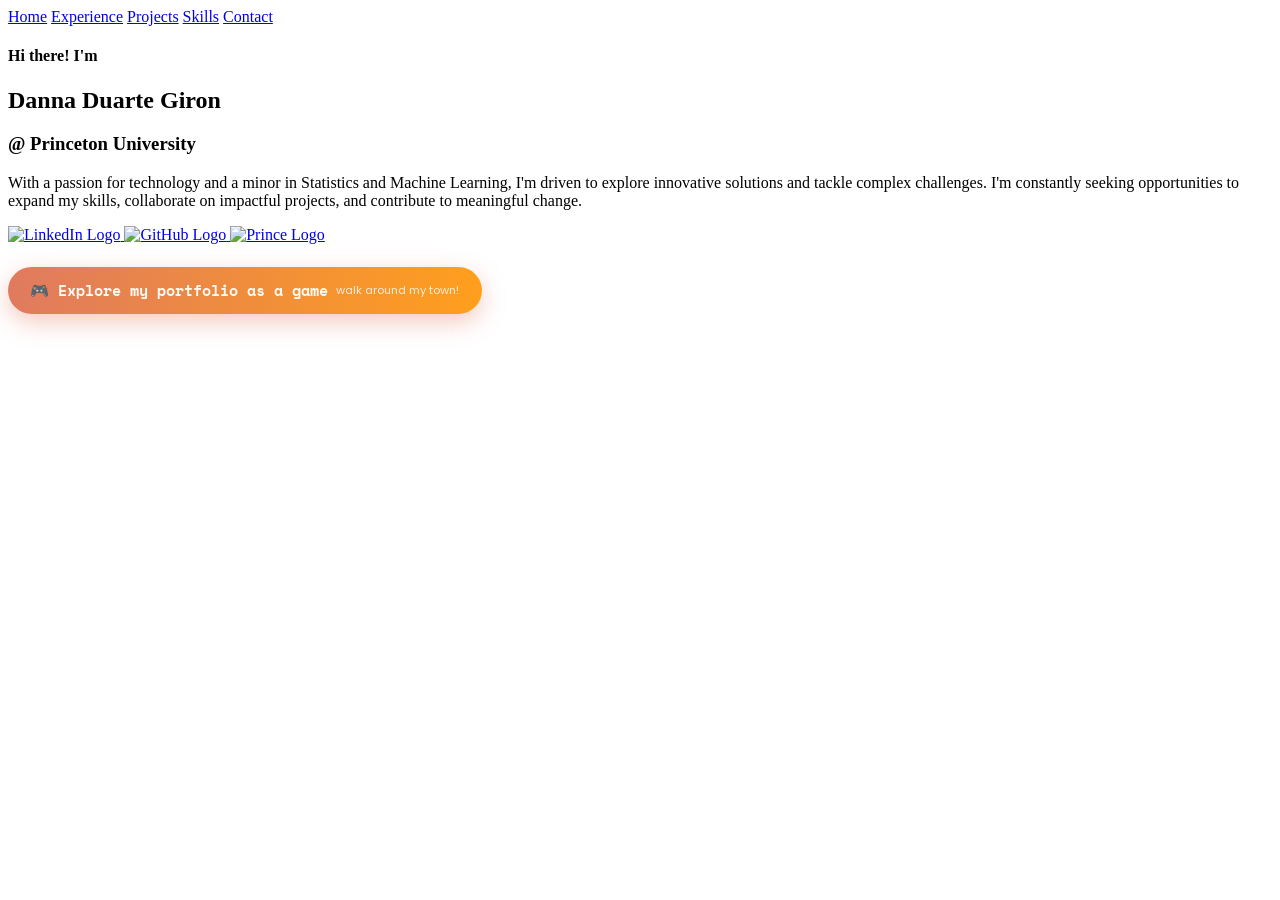
==== index.html @ 385c8f38 "feat: add interactive town game with portfolio content - Implemented game engine in engine.js for a " ====
<!DOCTYPE html>
<html lang="en">

<head>
    
    <!-- Google tag (gtag.js) -->
<script async src="https://www.googletagmanager.com/gtag/js?id=G-8N4GRKYYWY"></script>
<script>
  window.dataLayer = window.dataLayer || [];
  function gtag(){dataLayer.push(arguments);}
  gtag('js', new Date());

  gtag('config', 'G-8N4GRKYYWY');
</script>

    <meta charset="UTF-8">
    <meta name="viewport" content="width=device-width, initial-scale=1.0">
    <title>Danna's Portfolio</title>
    <link rel="stylesheet" href="resources/styles/home.css">
    <link rel="stylesheet" href="resources/styles/nav.css">
    <link rel="stylesheet" href="https://cdnjs.cloudflare.com/ajax/libs/font-awesome/6.0.0/css/all.min.css">
    <style>
        #background {
            position: absolute;
            top: 0;
            left: 0;
            width: 100%;
            height: 100%;
            z-index: -1;
        }

        .play-cta {
            display: inline-flex;
            align-items: center;
            gap: 0.5rem;
            margin-top: 1.4rem;
            padding: 0.8rem 1.4rem;
            font-family: "Space Mono", monospace;
            font-weight: 700;
            font-size: 0.95rem;
            color: #fffaf2;
            text-decoration: none;
            background: linear-gradient(90deg, #e07a5f, #ff9f1c);
            border-radius: 999px;
            box-shadow: 0 8px 24px rgba(224, 122, 95, 0.4);
            transition: transform 0.18s ease, box-shadow 0.18s ease;
            animation: playPulse 2.6s ease-in-out infinite;
        }

        .play-cta:hover {
            transform: translateY(-3px) scale(1.03);
            box-shadow: 0 12px 32px rgba(224, 122, 95, 0.55);
        }

        .play-cta .tag {
            font-size: 0.7rem;
            opacity: 0.85;
            font-family: "Poppins", sans-serif;
            font-weight: 400;
        }

        @keyframes playPulse {
            0%, 100% { box-shadow: 0 8px 24px rgba(224, 122, 95, 0.4); }
            50% { box-shadow: 0 8px 30px rgba(255, 159, 28, 0.65); }
        }
    </style>
    <link rel="shortcut icon" href="resources/images/mylogo_dbF_icon.ico" type="image/x-icon">

    <link rel="preconnect" href="https://fonts.googleapis.com">
    <link rel="preconnect" href="https://fonts.gstatic.com" crossorigin>
    <link
        href="https://fonts.googleapis.com/css2?family=Poppins:ital,wght@0,100;0,200;0,300;0,400;0,500;0,600;0,700;0,800;0,900;1,100;1,200;1,300;1,400;1,500;1,600;1,700;1,800;1,900&family=Space+Mono:ital,wght@0,400;0,700;1,400;1,700&display=swap"
        rel="stylesheet">
</head>

<body>
    <div id="background"></div>
    <div class="main-container">

        <div class="topnav">
            <a class="active" href="index.html">Home</a>
            <a href="experience.html">Experience</a>
            <a href="projects.html">Projects</a>
            <a href="skills.html">Skills</a>
            <a href="contact.html">Contact</a>
        </div>

        <main class="content-container">
            <section class="Intro">
                <h4 id="hi">Hi there! I'm</h4>
                <h1 id="name">Danna Duarte Giron</h1>
                <h3 id="student" class="typewrite"
                    data-type='["A Computer Science Student", "A Software Engineer", "A Journalist"]'
                    data-period="2000">
                    <span class="wrap"></span>
                </h3>
                <h3 id="university">@ Princeton University</h3>
                <p id="blurb">With a passion for technology and a minor in Statistics and Machine Learning, I'm driven
                    to explore innovative solutions and tackle complex challenges. I'm constantly seeking opportunities
                    to expand my skills, collaborate on impactful projects, and contribute to meaningful change. </p>
                <div class="button-container">
                    <a href="https://www.linkedin.com/in/dannaduarte/" target="_blank">
                        <img src="resources/images/linkedinlogo.png" alt="LinkedIn Logo" class="button" id="linkedin">
                    </a>
                    <a href="https://github.com/dannaydu" target="_blank">
                        <img src="resources/images/githublogo.png" alt="GitHub Logo" class="button" id="github">
                    </a>
                    <a href="https://www.dailyprincetonian.com/staff/danna-duarte" target="_blank">
                        <img src="resources/images/tiger-head.png" alt="Prince Logo" class="button" id="tiger-head">
                    </a>
                </div>

                <a href="game.html" class="play-cta">
                    🎮 Explore my portfolio as a game
                    <span class="tag">walk around my town!</span>
                </a>

            </section>

            <section class="photo-danna">
                <img src="resources/images/danna.jpeg" alt="">
            </section>
        </main>
    </div>

    <!-- Scripts -->
    <script src="https://cdn.jsdelivr.net/npm/feather-icons/dist/feather.min.js"></script>
    <script>
        feather.replace();
    </script>
    <script src="js/typewriter.js"></script>
    <script src="https://cdnjs.cloudflare.com/ajax/libs/three.js/r121/three.min.js"></script>
    <script src="https://cdn.jsdelivr.net/npm/vanta@latest/dist/vanta.waves.min.js"></script>
    <script>
        VANTA.WAVES({
            el: "#background",
            mouseControls: true,
            touchControls: true,
            gyroControls: false,
            minHeight: 200.00,
            minWidth: 200.00,
            scale: 1.00,
            scaleMobile: 1.00,
            color: 0x0,
            shininess: 93.00,
            waveHeight: 10.50,
            waveSpeed: 0.50,
            zoom: 1.07
        })
    </script>
</body>

</html>
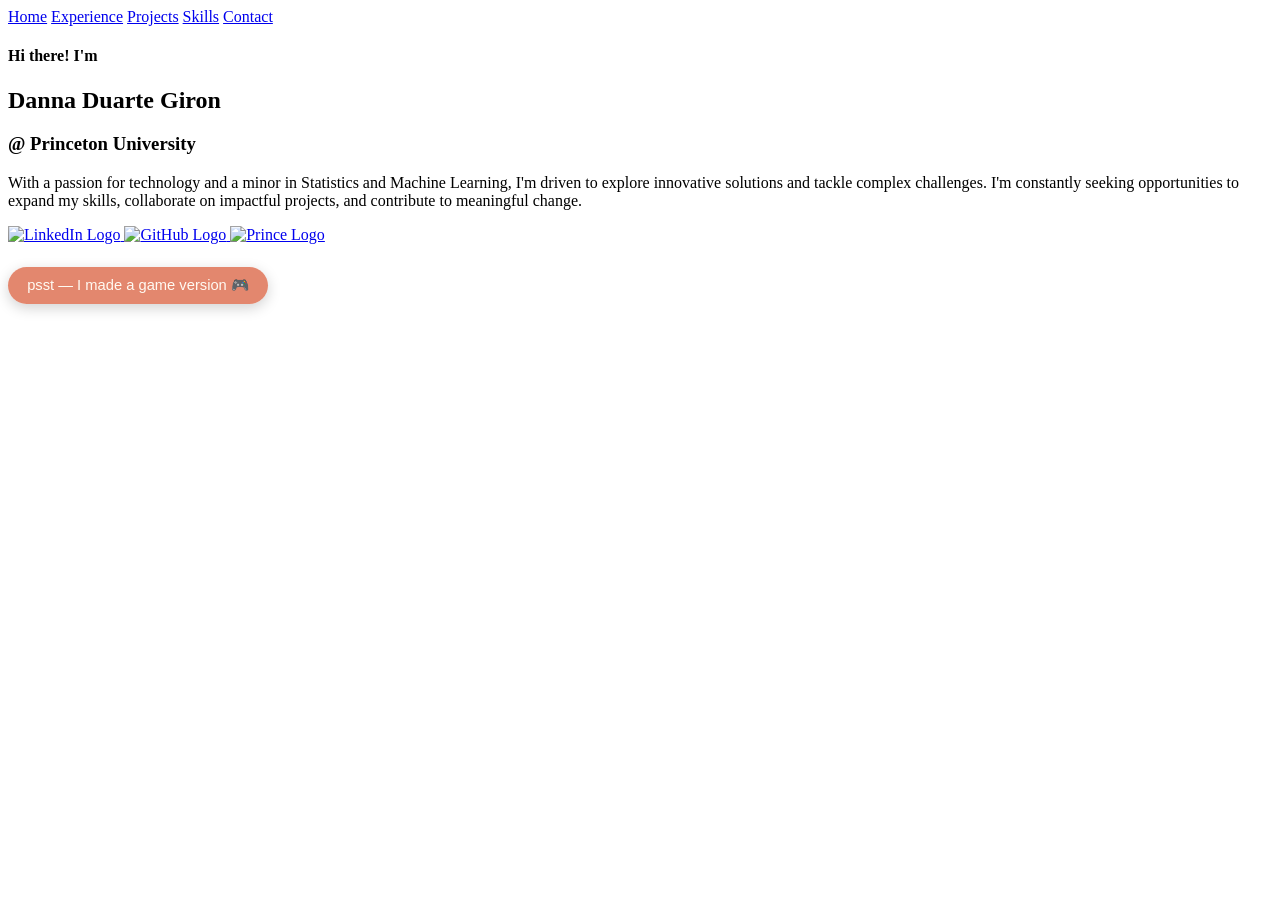
==== commit 98281b75: "feat: update experience and projects sections with new roles and project details" ====
--- a/index.html
+++ b/index.html
@@ -32,36 +32,23 @@
         .play-cta {
             display: inline-flex;
             align-items: center;
-            gap: 0.5rem;
+            gap: 0.45rem;
             margin-top: 1.4rem;
-            padding: 0.8rem 1.4rem;
-            font-family: "Space Mono", monospace;
-            font-weight: 700;
-            font-size: 0.95rem;
+            padding: 0.6rem 1.2rem;
+            font-family: "Poppins", sans-serif;
+            font-weight: 500;
+            font-size: 0.92rem;
             color: #fffaf2;
             text-decoration: none;
-            background: linear-gradient(90deg, #e07a5f, #ff9f1c);
+            background: rgba(224, 122, 95, 0.9);
             border-radius: 999px;
-            box-shadow: 0 8px 24px rgba(224, 122, 95, 0.4);
-            transition: transform 0.18s ease, box-shadow 0.18s ease;
-            animation: playPulse 2.6s ease-in-out infinite;
+            box-shadow: 0 4px 14px rgba(0, 0, 0, 0.18);
+            transition: transform 0.18s ease, background 0.18s ease;
         }
 
         .play-cta:hover {
-            transform: translateY(-3px) scale(1.03);
-            box-shadow: 0 12px 32px rgba(224, 122, 95, 0.55);
-        }
-
-        .play-cta .tag {
-            font-size: 0.7rem;
-            opacity: 0.85;
-            font-family: "Poppins", sans-serif;
-            font-weight: 400;
-        }
-
-        @keyframes playPulse {
-            0%, 100% { box-shadow: 0 8px 24px rgba(224, 122, 95, 0.4); }
-            50% { box-shadow: 0 8px 30px rgba(255, 159, 28, 0.65); }
+            transform: translateY(-2px);
+            background: rgba(224, 122, 95, 1);
         }
     </style>
     <link rel="shortcut icon" href="resources/images/mylogo_dbF_icon.ico" type="image/x-icon">
@@ -110,10 +97,7 @@
                     </a>
                 </div>
 
-                <a href="game.html" class="play-cta">
-                    🎮 Explore my portfolio as a game
-                    <span class="tag">walk around my town!</span>
-                </a>
+                <a href="game.html" class="play-cta">psst — I made a game version 🎮</a>
 
             </section>
 
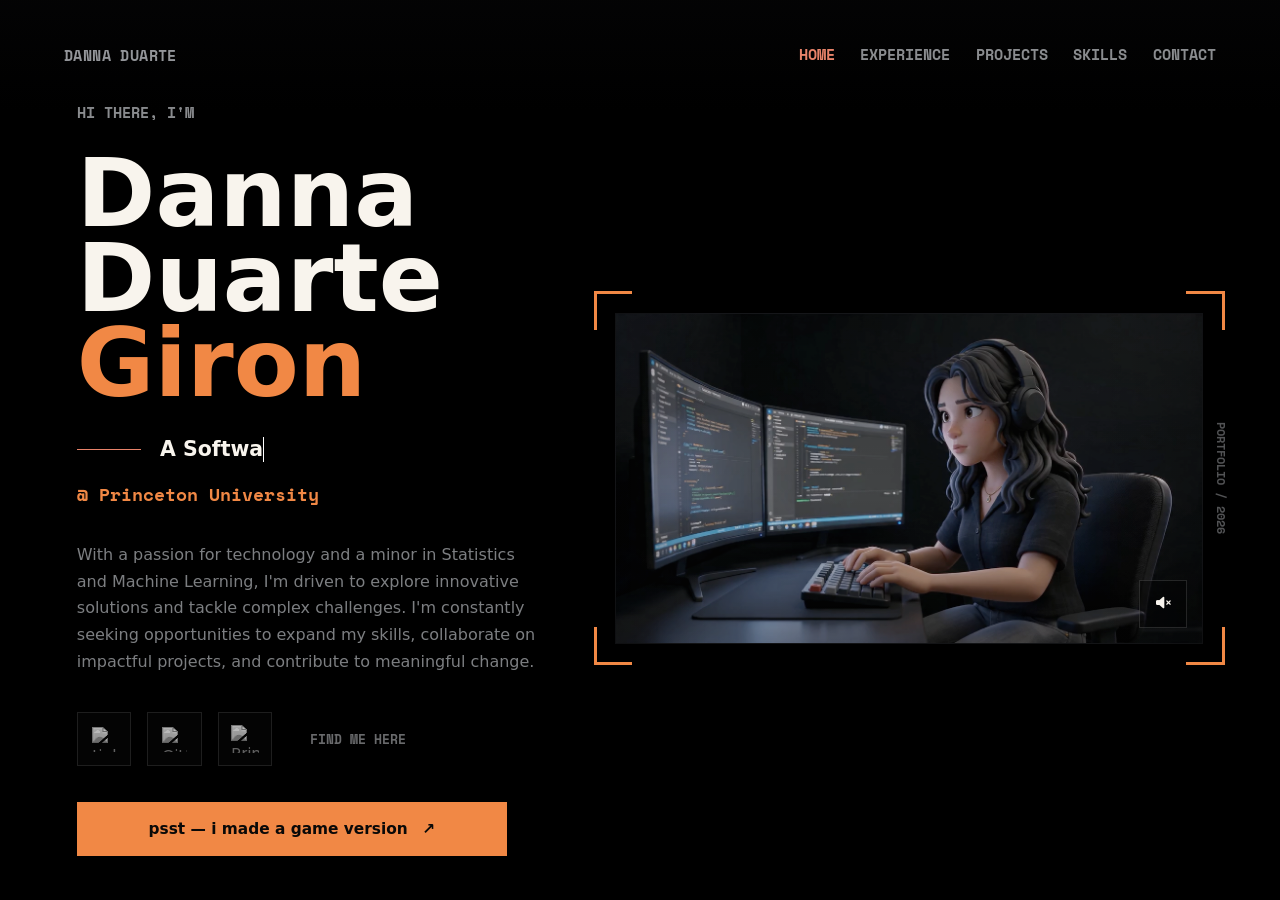
==== commit 8db666bf: "feat: add new projects and enhance mobile responsiveness across various styles" ====
--- a/index.html
+++ b/index.html
@@ -16,41 +16,9 @@
     <meta charset="UTF-8">
     <meta name="viewport" content="width=device-width, initial-scale=1.0">
     <title>Danna's Portfolio</title>
+    <link rel="stylesheet" href="resources/styles/nav.css">
     <link rel="stylesheet" href="resources/styles/home.css">
-    <link rel="stylesheet" href="resources/styles/nav.css">
     <link rel="stylesheet" href="https://cdnjs.cloudflare.com/ajax/libs/font-awesome/6.0.0/css/all.min.css">
-    <style>
-        #background {
-            position: absolute;
-            top: 0;
-            left: 0;
-            width: 100%;
-            height: 100%;
-            z-index: -1;
-        }
-
-        .play-cta {
-            display: inline-flex;
-            align-items: center;
-            gap: 0.45rem;
-            margin-top: 1.4rem;
-            padding: 0.6rem 1.2rem;
-            font-family: "Poppins", sans-serif;
-            font-weight: 500;
-            font-size: 0.92rem;
-            color: #fffaf2;
-            text-decoration: none;
-            background: rgba(224, 122, 95, 0.9);
-            border-radius: 999px;
-            box-shadow: 0 4px 14px rgba(0, 0, 0, 0.18);
-            transition: transform 0.18s ease, background 0.18s ease;
-        }
-
-        .play-cta:hover {
-            transform: translateY(-2px);
-            background: rgba(224, 122, 95, 1);
-        }
-    </style>
     <link rel="shortcut icon" href="resources/images/mylogo_dbF_icon.ico" type="image/x-icon">
 
     <link rel="preconnect" href="https://fonts.googleapis.com">
@@ -60,7 +28,7 @@
         rel="stylesheet">
 </head>
 
-<body>
+<body class="home-page">
     <div id="background"></div>
     <div class="main-container">
 
@@ -74,11 +42,15 @@
 
         <main class="content-container">
             <section class="Intro">
-                <h4 id="hi">Hi there! I'm</h4>
-                <h1 id="name">Danna Duarte Giron</h1>
+                <h4 id="hi">Hi there, I'm</h4>
+                <h1 id="name">
+                    <span>Danna</span>
+                    <span>Duarte</span>
+                    <span class="name-accent">Giron</span>
+                </h1>
                 <h3 id="student" class="typewrite"
-                    data-type='["A Computer Science Student", "A Software Engineer", "A Journalist"]'
-                    data-period="2000">
+                    data-type='["A Software Engineer", "A Writer", "A Researcher"]'
+                    data-period="1800">
                     <span class="wrap"></span>
                 </h3>
                 <h3 id="university">@ Princeton University</h3>
@@ -95,14 +67,29 @@
                     <a href="https://www.dailyprincetonian.com/staff/danna-duarte" target="_blank">
                         <img src="resources/images/tiger-head.png" alt="Prince Logo" class="button" id="tiger-head">
                     </a>
+                    <span class="social-label">Find me here</span>
                 </div>
 
-                <a href="game.html" class="play-cta">psst — I made a game version 🎮</a>
+                <a href="game.html" class="play-cta">psst &mdash; i made a game version <span aria-hidden="true">&nearr;</span></a>
 
             </section>
 
             <section class="photo-danna">
-                <img src="resources/images/danna.jpeg" alt="">
+                <div class="room-frame">
+                    <span class="video-corner video-corner-tl" aria-hidden="true"></span>
+                    <span class="video-corner video-corner-tr" aria-hidden="true"></span>
+                    <span class="video-corner video-corner-bl" aria-hidden="true"></span>
+                    <span class="video-corner video-corner-br" aria-hidden="true"></span>
+                    <video class="coding-character-video" autoplay muted loop playsinline preload="metadata"
+                        poster="resources/images/coding-character-poster.png"
+                        aria-label="Animated 3D character coding at a desk">
+                        <source src="resources/videos/coding-character.mp4" type="video/mp4">
+                    </video>
+                    <button class="video-audio-toggle" type="button" aria-label="Toggle animation sound" aria-pressed="false">
+                        <i class="fa-solid fa-volume-xmark" aria-hidden="true"></i>
+                    </button>
+                    <span class="video-rail" aria-hidden="true">Portfolio / 2026</span>
+                </div>
             </section>
         </main>
     </div>
@@ -113,6 +100,47 @@
         feather.replace();
     </script>
     <script src="js/typewriter.js"></script>
+    <script>
+        (function () {
+            var motionQuery = window.matchMedia('(prefers-reduced-motion: reduce)');
+            var videos = document.querySelectorAll('.coding-character-video');
+
+            function syncHeroVideoMotion() {
+                videos.forEach(function (video) {
+                    if (motionQuery.matches) {
+                        video.pause();
+                        video.removeAttribute('autoplay');
+                    } else {
+                        video.setAttribute('autoplay', '');
+                        video.play().catch(function () {});
+                    }
+                });
+            }
+
+            syncHeroVideoMotion();
+            if (motionQuery.addEventListener) {
+                motionQuery.addEventListener('change', syncHeroVideoMotion);
+            } else if (motionQuery.addListener) {
+                motionQuery.addListener(syncHeroVideoMotion);
+            }
+
+            document.querySelectorAll('.video-audio-toggle').forEach(function (button) {
+                button.addEventListener('click', function () {
+                    var frame = button.closest('.room-frame');
+                    var video = frame && frame.querySelector('.coding-character-video');
+                    var icon = button.querySelector('i');
+
+                    if (!video) return;
+                    video.muted = !video.muted;
+                    button.setAttribute('aria-pressed', String(!video.muted));
+
+                    if (icon) {
+                        icon.className = video.muted ? 'fa-solid fa-volume-xmark' : 'fa-solid fa-volume-high';
+                    }
+                });
+            });
+        })();
+    </script>
     <script src="https://cdnjs.cloudflare.com/ajax/libs/three.js/r121/three.min.js"></script>
     <script src="https://cdn.jsdelivr.net/npm/vanta@latest/dist/vanta.waves.min.js"></script>
     <script>
@@ -132,6 +160,7 @@
             zoom: 1.07
         })
     </script>
+    <script src="js/nav.js"></script>
 </body>
 
-</html>+</html>
--- a/resources/styles/nav.css
+++ b/resources/styles/nav.css
@@ -0,0 +1,531 @@
+/* ============================================================================
+ * nav.css — Design tokens + global base + modern responsive nav
+ * ----------------------------------------------------------------------------
+ * Linked on every page, so it doubles as the shared design system. The nav
+ * markup is enhanced at runtime by js/nav.js (brand + hamburger + collapsible
+ * link group), so no per-page markup changes are needed.
+ * ==========================================================================*/
+
+/* ---- design tokens ----------------------------------------------------- */
+:root {
+    color-scheme: dark;
+
+    --bg: #080b14;
+    --bg-2: #0d111c;
+    --surface: rgba(19, 25, 40, 0.66);
+    --surface-2: rgba(28, 36, 54, 0.7);
+    --surface-solid: #121826;
+    --border: rgba(255, 255, 255, 0.10);
+    --border-strong: rgba(255, 255, 255, 0.18);
+
+    --text: #eef1f7;
+    --text-muted: #adb6c7;
+    --text-dim: #79839a;
+
+    --accent: #e8836a;
+    --accent-2: #ff9f43;
+    --accent-soft: rgba(232, 131, 106, 0.15);
+    --accent-glow: rgba(232, 131, 106, 0.38);
+    --accent-grad: linear-gradient(90deg, #e8836a, #ff9f43);
+
+    --ok: #57d99b;
+
+    --radius-sm: 10px;
+    --radius: 16px;
+    --radius-lg: 22px;
+    --radius-pill: 999px;
+
+    --shadow-1: 0 4px 18px rgba(0, 0, 0, 0.35);
+    --shadow-2: 0 16px 44px rgba(0, 0, 0, 0.48);
+
+    --font-sans: "Poppins", system-ui, -apple-system, sans-serif;
+    --font-mono: "Space Mono", ui-monospace, monospace;
+
+    --container: 1160px;
+    --nav-h: 62px;
+}
+
+/* ---- global base ------------------------------------------------------- */
+*,
+*::before,
+*::after {
+    box-sizing: border-box;
+}
+
+html {
+    scroll-behavior: smooth;
+}
+
+body {
+    -webkit-font-smoothing: antialiased;
+    text-rendering: optimizeLegibility;
+    overflow-x: hidden;
+}
+
+img {
+    max-width: 100%;
+}
+
+::selection {
+    background: var(--accent-soft);
+    color: #fff;
+}
+
+:focus-visible {
+    outline: 2px solid var(--accent);
+    outline-offset: 2px;
+}
+
+/* ---- nav bar ----------------------------------------------------------- */
+.topnav {
+    position: fixed;
+    top: 0;
+    left: 0;
+    right: 0;
+    z-index: 1000;
+    display: flex;
+    align-items: center;
+    justify-content: space-between;
+    gap: 1rem;
+    width: 100%;
+    max-width: none;
+    margin: 0;
+    padding: clamp(1.2rem, 3vw, 2.4rem) clamp(1.4rem, 5vw, 5.4rem);
+    background: linear-gradient(180deg, rgba(5, 5, 6, 0.66), transparent);
+    backdrop-filter: none;
+    -webkit-backdrop-filter: none;
+    border-bottom: 0;
+    box-shadow: none;
+    font-family: var(--font-mono);
+    overflow: visible;
+    text-align: left;
+}
+
+.nav-brand {
+    display: inline-flex;
+    align-items: center;
+    gap: 0.15rem;
+    font-family: var(--font-mono);
+    font-weight: 700;
+    font-size: clamp(0.92rem, 1.1vw, 1.15rem);
+    letter-spacing: 0.4px;
+    text-transform: uppercase;
+    color: rgba(238, 241, 247, 0.62);
+    text-decoration: none;
+    white-space: nowrap;
+    padding: 0.4rem 0;
+    transition: color 0.2s ease;
+}
+
+.nav-brand:hover {
+    color: #fff;
+}
+
+.nav-brand .dot {
+    color: var(--accent);
+}
+
+.nav-links {
+    display: flex;
+    align-items: center;
+    gap: clamp(0.8rem, 2vw, 2rem);
+}
+
+.topnav a:not(.nav-brand) {
+    position: relative;
+    color: rgba(238, 241, 247, 0.58);
+    text-decoration: none;
+    font-family: var(--font-mono);
+    font-size: 0.92rem;
+    font-weight: 700;
+    line-height: 1;
+    padding: 0;
+    border-radius: 0;
+    white-space: nowrap;
+    text-transform: uppercase;
+    transition: color 0.2s ease, background 0.2s ease;
+}
+
+.topnav a:not(.nav-brand):hover {
+    color: var(--accent);
+    background: transparent;
+    transform: none;
+}
+
+.topnav a.active {
+    color: var(--accent);
+    font-weight: 600;
+    background: transparent;
+}
+
+.topnav a.active::after {
+    display: none;
+}
+
+/* ---- hamburger toggle -------------------------------------------------- */
+.nav-toggle {
+    display: none;
+    flex-direction: column;
+    justify-content: center;
+    align-items: center;
+    gap: 5px;
+    width: 42px;
+    height: 42px;
+    padding: 0;
+    border: 1px solid var(--border);
+    border-radius: 12px;
+    background: rgba(255, 255, 255, 0.04);
+    cursor: pointer;
+}
+
+.nav-toggle span {
+    display: block;
+    width: 20px;
+    height: 2px;
+    border-radius: 2px;
+    background: var(--text);
+    transition: transform 0.25s ease, opacity 0.2s ease;
+}
+
+.topnav.open .nav-toggle span:nth-child(1) {
+    transform: translateY(7px) rotate(45deg);
+}
+
+.topnav.open .nav-toggle span:nth-child(2) {
+    opacity: 0;
+}
+
+.topnav.open .nav-toggle span:nth-child(3) {
+    transform: translateY(-7px) rotate(-45deg);
+}
+
+/* ---- mobile: collapse links into a dropdown ---------------------------- */
+@media screen and (max-width: 760px) {
+    .topnav {
+        padding: 0.8rem 1rem;
+        background: rgba(8, 11, 20, 0.72);
+        backdrop-filter: blur(16px) saturate(160%);
+        -webkit-backdrop-filter: blur(16px) saturate(160%);
+        border-bottom: 1px solid var(--border);
+    }
+
+    .nav-brand {
+        font-size: 0.98rem;
+    }
+
+    .nav-toggle {
+        display: inline-flex;
+    }
+
+    .nav-links {
+        position: absolute;
+        top: 100%;
+        left: 0;
+        right: 0;
+        flex-direction: column;
+        align-items: stretch;
+        gap: 0.15rem;
+        padding: 0.5rem;
+        background: rgba(10, 13, 22, 0.97);
+        backdrop-filter: blur(18px) saturate(160%);
+        -webkit-backdrop-filter: blur(18px) saturate(160%);
+        border-bottom: 1px solid var(--border);
+        box-shadow: var(--shadow-2);
+        transform: translateY(-10px);
+        opacity: 0;
+        pointer-events: none;
+        transition: opacity 0.22s ease, transform 0.22s ease;
+    }
+
+    .topnav.open .nav-links {
+        transform: translateY(0);
+        opacity: 1;
+        pointer-events: auto;
+    }
+
+    .topnav a:not(.nav-brand) {
+        padding: 0.85rem 1rem;
+        border-radius: 10px;
+        font-size: 1rem;
+        text-transform: none;
+    }
+
+    .topnav a.active {
+        background: var(--accent-soft);
+    }
+
+    .topnav a.active::after {
+        display: none;
+    }
+}
+
+/* ============================================================================
+ * component refresh — restyles the shared page components into the refined
+ * dark-space system. Loaded after each page's own CSS, so these win.
+ * ==========================================================================*/
+
+/* page shell: consistent responsive side padding */
+.main-container {
+    padding-top: var(--page-nav-offset, 5.5rem) !important;
+    padding-inline: clamp(1rem, 5vw, 3.5rem) !important;
+}
+
+/* section titles (h4 on most pages, h1 on contact) */
+.section-title h4,
+.section-title h1 {
+    font-family: var(--font-sans);
+    font-weight: 700;
+    font-size: clamp(2rem, 5vw, 3rem);
+    letter-spacing: -0.5px;
+    color: var(--text);
+    text-shadow: 0 2px 34px rgba(232, 131, 106, 0.22);
+}
+
+.section-title h4::before,
+.section-title h1::before {
+    background: var(--accent-grad) !important;
+    box-shadow: 0 0 14px var(--accent-glow) !important;
+    height: 3px;
+}
+
+.section-title h4::after,
+.section-title h1::after {
+    background: var(--accent) !important;
+    box-shadow: 0 0 10px var(--accent-glow) !important;
+}
+
+/* timeline cards (experience + projects) */
+.experience-card,
+.project-card {
+    border: 1px solid var(--border) !important;
+    background: var(--surface) !important;
+    -webkit-backdrop-filter: blur(12px);
+    backdrop-filter: blur(12px);
+    box-shadow: var(--shadow-1) !important;
+    border-radius: var(--radius) !important;
+}
+
+.experience-card:hover,
+.project-card:hover {
+    border-color: var(--accent) !important;
+    box-shadow: var(--shadow-2), 0 0 0 1px var(--accent-glow), 0 12px 44px var(--accent-glow) !important;
+    background: var(--surface-2) !important;
+}
+
+/* project cards lift on hover; experience cards keep their JS 3D tilt
+   (leaving their transform to the inline style set by experience-card.js) */
+.project-card:hover {
+    transform: translateY(-4px) !important;
+}
+
+/* timeline spine + node */
+ul.timeline-list::before {
+    background-color: var(--border) !important;
+    box-shadow: none !important;
+}
+
+/* only the top-level timeline cards get a node dot — NOT the bullet <li>s
+   nested inside a card's description list */
+ul.timeline-list > li::before {
+    background: var(--accent) !important;
+    box-shadow: 0 0 12px var(--accent-glow) !important;
+    width: 14px !important;
+    height: 14px !important;
+    border: 3px solid var(--bg);
+}
+
+/* restore normal bullet points inside card description lists (the broad
+   timeline-node rule in experience/projects css otherwise hijacks them) */
+ul.timeline-list .exp-info li::before,
+ul.timeline-list .project-info li::before {
+    content: "•" !important;
+    position: static !important;
+    top: auto !important;
+    left: auto !important;
+    width: 1em !important;
+    height: auto !important;
+    margin-left: -1em !important;
+    background: none !important;
+    box-shadow: none !important;
+    border: none !important;
+    border-radius: 0 !important;
+    transform: none !important;
+    color: var(--accent) !important;
+    font-weight: 700;
+    display: inline-block;
+}
+
+/* year / meta / names / body */
+.exp-year,
+.project-year {
+    font-family: var(--font-mono) !important;
+    font-size: 0.8rem !important;
+    font-weight: 700 !important;
+    letter-spacing: 0.6px;
+    text-transform: uppercase;
+    color: var(--accent) !important;
+    text-shadow: none !important;
+}
+
+.exp-name h4,
+.project-name h4 {
+    color: var(--text);
+    text-shadow: none;
+    letter-spacing: -0.2px;
+}
+
+.exp-employer,
+.project-tech {
+    color: var(--text-muted) !important;
+    text-shadow: none !important;
+}
+
+.exp-info,
+.project-info {
+    color: var(--text-muted);
+    line-height: 1.65;
+}
+
+.exp-info a,
+.project-info a {
+    color: var(--accent);
+}
+
+/* live-link pill → accent */
+.project-link {
+    border-color: var(--accent) !important;
+    color: var(--accent) !important;
+}
+
+.project-link:hover {
+    background: var(--accent) !important;
+    color: #12060a !important;
+    box-shadow: 0 6px 20px var(--accent-glow);
+}
+
+/* skills */
+.skill-category {
+    background: var(--surface) !important;
+    border: 1px solid var(--border);
+    box-shadow: var(--shadow-1) !important;
+    -webkit-backdrop-filter: blur(12px);
+    backdrop-filter: blur(12px);
+}
+
+.skill-category:hover {
+    box-shadow: var(--shadow-2) !important;
+    border-color: var(--accent);
+    background: var(--surface-2) !important;
+}
+
+.skill-category h2 {
+    color: var(--text);
+    text-shadow: none;
+    font-family: var(--font-sans);
+}
+
+.skill-item {
+    border: 1px solid var(--border);
+}
+
+.skill-level::after {
+    background: var(--accent-grad) !important;
+    box-shadow: 0 0 8px var(--accent-glow) !important;
+}
+
+/* contact */
+.contact-container {
+    background: var(--surface) !important;
+    border: 1px solid var(--border) !important;
+    box-shadow: var(--shadow-1) !important;
+    border-radius: var(--radius) !important;
+    -webkit-backdrop-filter: blur(12px);
+    backdrop-filter: blur(12px);
+}
+
+.contact-container:hover {
+    border-color: var(--accent) !important;
+    box-shadow: var(--shadow-2), 0 0 0 1px var(--accent-glow) !important;
+    transform: translateY(-4px);
+}
+
+.contact-container::before {
+    background: linear-gradient(to right, transparent, var(--accent-soft), transparent) !important;
+}
+
+.section-title p.subtitle {
+    background: var(--accent-grad) !important;
+    -webkit-background-clip: text !important;
+    background-clip: text !important;
+    -webkit-text-fill-color: transparent !important;
+    animation: none !important;
+}
+
+.form-group label {
+    color: var(--text);
+    text-shadow: none;
+}
+
+.form-group input,
+.form-group textarea {
+    border: 1px solid var(--border) !important;
+    background: rgba(255, 255, 255, 0.04) !important;
+    color: var(--text) !important;
+    border-radius: var(--radius-sm) !important;
+}
+
+.form-group input:hover,
+.form-group textarea:hover {
+    border-color: var(--border-strong) !important;
+    background: rgba(255, 255, 255, 0.06) !important;
+}
+
+.form-group input:focus,
+.form-group textarea:focus {
+    border-color: var(--accent) !important;
+    box-shadow: 0 0 0 3px var(--accent-soft) !important;
+    background: rgba(255, 255, 255, 0.06) !important;
+}
+
+.submit-btn {
+    background: var(--accent-grad) !important;
+    border: none !important;
+    color: #12060a !important;
+    font-weight: 600 !important;
+    border-radius: var(--radius-pill) !important;
+    text-shadow: none !important;
+}
+
+.submit-btn:hover {
+    box-shadow: 0 10px 30px var(--accent-glow) !important;
+    transform: translateY(-2px);
+    filter: brightness(1.05);
+}
+
+.form-status.success {
+    border-color: var(--ok) !important;
+    color: var(--ok) !important;
+    box-shadow: none !important;
+}
+
+/* home hero touches */
+#university {
+    color: var(--accent-2) !important;
+    text-shadow: 0 0 14px rgba(255, 159, 67, 0.4) !important;
+}
+
+#blurb {
+    color: var(--text-muted) !important;
+}
+
+.button,
+#tiger-head {
+    border: 1px solid var(--border) !important;
+    box-shadow: none !important;
+    border-radius: 12px !important;
+}
+
+.button:hover,
+#tiger-head:hover {
+    background: var(--accent-soft) !important;
+}
--- a/resources/styles/home.css
+++ b/resources/styles/home.css
@@ -0,0 +1,483 @@
+body,
+html {
+  margin: 0;
+  padding: 0;
+  overflow-x: hidden;
+  max-width: 100%;
+}
+
+body {
+  min-height: 100vh;
+  background: #000;
+}
+
+body::before {
+  content: "";
+  position: fixed;
+  inset: 0;
+  z-index: -2;
+  background: #000;
+}
+
+#background {
+  position: fixed;
+  inset: 0;
+  width: 100%;
+  height: 100%;
+  z-index: -1;
+}
+
+.main-container {
+  position: relative;
+  min-height: 100vh;
+  padding: 0 !important;
+}
+
+.content-container {
+  display: grid;
+  grid-template-columns: minmax(390px, 0.88fr) minmax(520px, 1.12fr);
+  align-items: center;
+  gap: clamp(3rem, 6vw, 7.5rem);
+  width: 100%;
+  max-width: 1680px;
+  min-height: 100svh;
+  margin: 0 auto;
+  padding: clamp(5.8rem, 10vh, 8rem) clamp(3.2rem, 6vw, 7rem) clamp(2rem, 4vh, 3.2rem);
+}
+
+.Intro {
+  color: var(--text);
+  font-family: var(--font-sans);
+  display: flex;
+  flex-direction: column;
+  align-items: flex-start;
+  position: relative;
+  width: 100%;
+  max-width: 620px;
+}
+
+#hi {
+  margin: 0 0 clamp(1.5rem, 3vh, 2.6rem);
+  font-family: var(--font-mono);
+  font-size: clamp(0.95rem, 1.2vw, 1.15rem);
+  font-weight: 700;
+  text-transform: uppercase;
+  color: rgba(238, 241, 247, 0.58);
+}
+
+#name {
+  display: flex;
+  flex-direction: column;
+  margin: 0;
+  color: #f8f4ed;
+  font-family: var(--font-sans);
+  font-size: clamp(4.8rem, 7.4vw, 8.6rem);
+  font-weight: 800;
+  line-height: 0.9;
+  text-shadow: none;
+}
+
+#name span {
+  display: block;
+}
+
+#name .name-accent {
+  color: #f18845;
+}
+
+#student {
+  display: flex;
+  align-items: center;
+  gap: 1.2rem;
+  margin: clamp(1.8rem, 3vh, 2.6rem) 0 0;
+  color: #f8f4ed;
+  font-size: clamp(1.15rem, 1.6vw, 1.65rem);
+  font-weight: 700;
+  line-height: 1.2;
+  min-height: 1.4em;
+}
+
+#student::before {
+  content: "";
+  width: clamp(3.2rem, 5vw, 4.6rem);
+  height: 1px;
+  flex: 0 0 auto;
+  background: var(--accent);
+}
+
+#university {
+  margin: 1.1rem 0 0;
+  color: #f18845 !important;
+  font-family: var(--font-mono);
+  font-size: clamp(1rem, 1.4vw, 1.35rem);
+  font-weight: 700;
+  line-height: 1.35;
+  text-shadow: none !important;
+}
+
+#blurb {
+  margin: clamp(2rem, 4vh, 3.2rem) 0 0;
+  max-width: 600px;
+  color: rgba(238, 241, 247, 0.52) !important;
+  font-size: clamp(1rem, 1.15vw, 1.22rem);
+  font-weight: 500;
+  line-height: 1.68;
+  text-align: left;
+  word-wrap: break-word;
+}
+
+.button-container {
+  display: flex;
+  align-items: center;
+  gap: 1rem;
+  flex-wrap: wrap;
+  margin-top: clamp(2rem, 4vh, 3.2rem);
+}
+
+.button-container a {
+  display: inline-flex;
+  align-items: center;
+  justify-content: center;
+  width: 3.4rem;
+  height: 3.4rem;
+  border: 1px solid rgba(255, 255, 255, 0.10);
+  background: rgba(255, 255, 255, 0.015);
+  color: rgba(238, 241, 247, 0.54);
+  text-decoration: none;
+  transition: border-color 0.18s ease, background 0.18s ease, transform 0.18s ease;
+}
+
+.button-container a:hover {
+  border-color: var(--accent);
+  background: rgba(241, 136, 69, 0.10);
+  transform: translateY(-2px);
+}
+
+.home-page .button,
+.home-page #tiger-head {
+  width: 1.55rem !important;
+  height: 1.55rem !important;
+  margin: 0 !important;
+  border: 0 !important;
+  border-radius: 0 !important;
+  box-shadow: none !important;
+  background: transparent !important;
+  object-fit: contain;
+  opacity: 0.72;
+  filter: grayscale(1);
+}
+
+.home-page #tiger-head {
+  width: 1.75rem !important;
+  height: 1.75rem !important;
+}
+
+.social-label {
+  margin-left: 1.4rem;
+  color: rgba(238, 241, 247, 0.44);
+  font-family: var(--font-mono);
+  font-size: 0.8rem;
+  font-weight: 700;
+  text-transform: uppercase;
+}
+
+.play-cta {
+  display: inline-flex;
+  align-items: center;
+  justify-content: center;
+  gap: 0.9rem;
+  width: min(100%, 430px);
+  margin-top: clamp(2rem, 4vh, 3.2rem);
+  padding: 1.05rem 2rem;
+  color: #0a0908;
+  background: #f18845;
+  border: 1px solid #f18845;
+  border-radius: 0;
+  box-shadow: none;
+  font-family: var(--font-sans);
+  font-size: clamp(0.96rem, 1.1vw, 1.08rem);
+  font-weight: 800;
+  text-decoration: none;
+  transition: transform 0.18s ease, filter 0.18s ease;
+}
+
+.play-cta:hover {
+  transform: translateY(-2px);
+  filter: brightness(1.05);
+}
+
+.photo-danna {
+  display: flex;
+  justify-content: center;
+  align-items: center;
+  width: 100%;
+}
+
+.room-frame {
+  position: relative;
+  width: min(100%, 760px);
+  aspect-ratio: 16 / 9;
+  opacity: 0;
+  transform: translateY(14px);
+  animation: frameIn 0.55s ease-out forwards;
+  overflow: visible;
+}
+
+.room-frame .coding-character-video {
+  position: relative;
+  z-index: 1;
+  display: block;
+  width: 100%;
+  height: 100%;
+  object-fit: cover;
+  object-position: center;
+  border: 1px solid rgba(255, 255, 255, 0.09);
+  background: rgba(8, 11, 20, 0.45);
+  filter: brightness(0.88) contrast(0.98) saturate(0.88);
+}
+
+.room-frame::after {
+  content: "";
+  position: absolute;
+  inset: 0;
+  z-index: 2;
+  background:
+    linear-gradient(to right, rgba(0, 0, 0, 0.20), transparent 16%, transparent 82%, rgba(0, 0, 0, 0.18)),
+    linear-gradient(to bottom, rgba(0, 0, 0, 0.12), transparent 52%, rgba(0, 0, 0, 0.22));
+  pointer-events: none;
+}
+
+.video-corner {
+  position: absolute;
+  z-index: 4;
+  width: clamp(2.1rem, 3vw, 3rem);
+  height: clamp(2.1rem, 3vw, 3rem);
+  border: 3px solid #f18845;
+  pointer-events: none;
+}
+
+.video-corner-tl {
+  top: -1.35rem;
+  left: -1.35rem;
+  border-right: 0;
+  border-bottom: 0;
+}
+
+.video-corner-tr {
+  top: -1.35rem;
+  right: -1.35rem;
+  border-left: 0;
+  border-bottom: 0;
+}
+
+.video-corner-bl {
+  bottom: -1.35rem;
+  left: -1.35rem;
+  border-right: 0;
+  border-top: 0;
+}
+
+.video-corner-br {
+  right: -1.35rem;
+  bottom: -1.35rem;
+  border-left: 0;
+  border-top: 0;
+}
+
+.video-audio-toggle {
+  position: absolute;
+  right: 1rem;
+  bottom: 1rem;
+  z-index: 5;
+  display: inline-flex;
+  align-items: center;
+  justify-content: center;
+  width: 3rem;
+  height: 3rem;
+  border: 1px solid rgba(255, 255, 255, 0.13);
+  border-radius: 0;
+  color: #f8f4ed;
+  background: rgba(0, 0, 0, 0.42);
+  cursor: pointer;
+  transition: border-color 0.18s ease, background 0.18s ease;
+}
+
+.video-audio-toggle:hover {
+  border-color: var(--accent);
+  background: rgba(0, 0, 0, 0.58);
+}
+
+.video-rail {
+  position: absolute;
+  right: -4.6rem;
+  top: 50%;
+  z-index: 4;
+  color: rgba(238, 241, 247, 0.34);
+  font-family: var(--font-mono);
+  font-size: 0.78rem;
+  font-weight: 700;
+  text-transform: uppercase;
+  transform: translateY(-50%) rotate(90deg);
+  transform-origin: center;
+  pointer-events: none;
+}
+
+@keyframes frameIn {
+  to {
+    opacity: 1;
+    transform: translateY(0);
+  }
+}
+
+@media (prefers-reduced-motion: reduce) {
+  .room-frame,
+  .button-container a,
+  .play-cta {
+    animation: none;
+    transition: none;
+  }
+
+  .room-frame {
+    opacity: 1;
+    transform: none;
+  }
+}
+
+@media screen and (max-width: 1180px) {
+  .content-container {
+    grid-template-columns: minmax(330px, 0.95fr) minmax(430px, 1.05fr);
+    gap: clamp(2rem, 4vw, 4rem);
+  }
+
+  #name {
+    font-size: clamp(4.2rem, 8vw, 7rem);
+  }
+}
+
+@media screen and (max-width: 860px) {
+  .content-container {
+    display: flex;
+    flex-direction: column;
+    align-items: stretch;
+    gap: clamp(2rem, 5vh, 3.2rem);
+    width: 100%;
+    min-height: auto;
+    padding: 6.8rem clamp(1.4rem, 7vw, 3rem) 4rem;
+  }
+
+  .photo-danna {
+    order: -1;
+    justify-content: center;
+  }
+
+  .room-frame {
+    width: min(88vw, 620px);
+  }
+
+  .video-corner {
+    width: 2rem;
+    height: 2rem;
+    border-width: 2px;
+  }
+
+  .video-corner-tl {
+    top: -0.9rem;
+    left: -0.9rem;
+  }
+
+  .video-corner-tr {
+    top: -0.9rem;
+    right: -0.9rem;
+  }
+
+  .video-corner-bl {
+    bottom: -0.9rem;
+    left: -0.9rem;
+  }
+
+  .video-corner-br {
+    right: -0.9rem;
+    bottom: -0.9rem;
+  }
+
+  .video-rail {
+    display: none;
+  }
+
+  .Intro {
+    width: min(100%, 650px);
+    max-width: none;
+    margin-inline: auto;
+    padding-top: 0.4rem;
+  }
+
+  #hi {
+    margin-bottom: 1.8rem;
+    font-size: 0.95rem;
+  }
+
+  #name {
+    font-size: clamp(4.1rem, 15vw, 6.4rem);
+  }
+
+  #student {
+    margin-top: 2.4rem;
+    font-size: clamp(1.2rem, 4.2vw, 1.6rem);
+  }
+
+  #university {
+    font-size: clamp(1rem, 3.8vw, 1.25rem);
+  }
+
+  #blurb {
+    max-width: 100%;
+    font-size: clamp(1.08rem, 3.9vw, 1.35rem);
+    line-height: 1.75;
+  }
+
+  .button-container {
+    margin-top: 2.8rem;
+  }
+
+  .social-label {
+    display: none;
+  }
+
+  .play-cta {
+    width: 100%;
+    margin-top: 2.8rem;
+    padding: 1.2rem 1.4rem;
+  }
+}
+
+@media screen and (max-width: 480px) {
+  .content-container {
+    padding-inline: 1.2rem;
+    gap: 2.2rem;
+  }
+
+  .room-frame {
+    width: min(86vw, 340px);
+  }
+
+  .video-audio-toggle {
+    width: 2.35rem;
+    height: 2.35rem;
+    right: 0.65rem;
+    bottom: 0.65rem;
+  }
+
+  #name {
+    font-size: clamp(3.55rem, 16vw, 4.6rem);
+  }
+
+  #student {
+    align-items: flex-start;
+    gap: 1rem;
+  }
+
+  #student::before {
+    width: 3rem;
+    margin-top: 0.72em;
+  }
+}
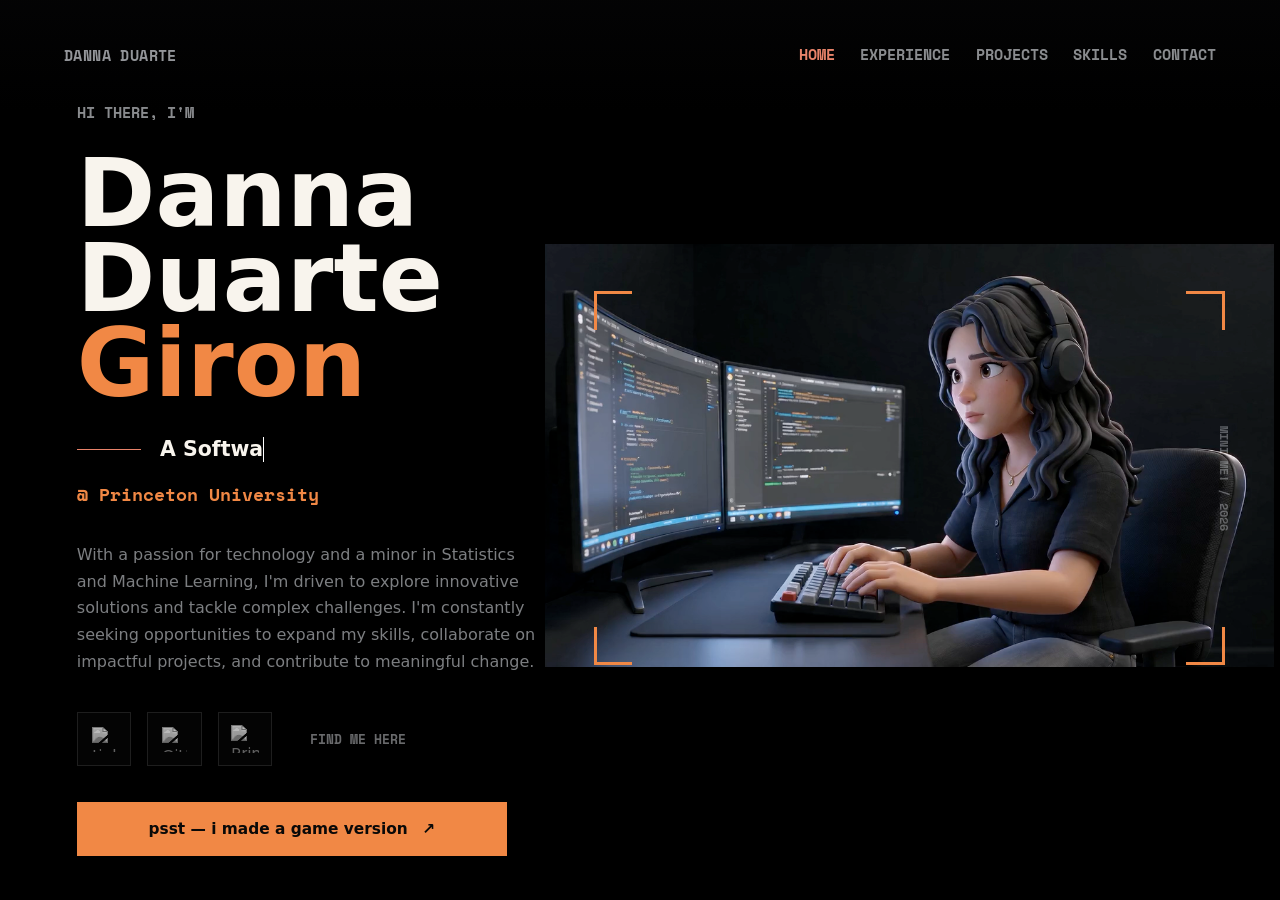
==== commit eaefe092: "Add animated typing avatar styles and keyframe animations - Introduced a new CSS file for the animat" ====
--- a/index.html
+++ b/index.html
@@ -80,15 +80,9 @@
                     <span class="video-corner video-corner-tr" aria-hidden="true"></span>
                     <span class="video-corner video-corner-bl" aria-hidden="true"></span>
                     <span class="video-corner video-corner-br" aria-hidden="true"></span>
-                    <video class="coding-character-video" autoplay muted loop playsinline preload="metadata"
-                        poster="resources/images/coding-character-poster.png"
-                        aria-label="Animated 3D character coding at a desk">
-                        <source src="resources/videos/coding-character.mp4" type="video/mp4">
-                    </video>
-                    <button class="video-audio-toggle" type="button" aria-label="Toggle animation sound" aria-pressed="false">
-                        <i class="fa-solid fa-volume-xmark" aria-hidden="true"></i>
-                    </button>
-                    <span class="video-rail" aria-hidden="true">Portfolio / 2026</span>
+                    <div id="avatar-room" class="avatar-room" role="img"
+                        aria-label="Interactive 3D scene of Danna typing code at her desk. Drag to rotate."></div>
+                    <span class="video-rail" aria-hidden="true">Mini Me! / 2026</span>
                 </div>
             </section>
         </main>
@@ -102,43 +96,19 @@
     <script src="js/typewriter.js"></script>
     <script>
         (function () {
-            var motionQuery = window.matchMedia('(prefers-reduced-motion: reduce)');
-            var videos = document.querySelectorAll('.coding-character-video');
+            var avatar = document.getElementById('avatar-room');
+            var headline = document.querySelector('.typewrite');
+            if (!avatar || !headline || !('MutationObserver' in window)) return;
 
-            function syncHeroVideoMotion() {
-                videos.forEach(function (video) {
-                    if (motionQuery.matches) {
-                        video.pause();
-                        video.removeAttribute('autoplay');
-                    } else {
-                        video.setAttribute('autoplay', '');
-                        video.play().catch(function () {});
-                    }
-                });
-            }
-
-            syncHeroVideoMotion();
-            if (motionQuery.addEventListener) {
-                motionQuery.addEventListener('change', syncHeroVideoMotion);
-            } else if (motionQuery.addListener) {
-                motionQuery.addListener(syncHeroVideoMotion);
-            }
-
-            document.querySelectorAll('.video-audio-toggle').forEach(function (button) {
-                button.addEventListener('click', function () {
-                    var frame = button.closest('.room-frame');
-                    var video = frame && frame.querySelector('.coding-character-video');
-                    var icon = button.querySelector('i');
-
-                    if (!video) return;
-                    video.muted = !video.muted;
-                    button.setAttribute('aria-pressed', String(!video.muted));
-
-                    if (icon) {
-                        icon.className = video.muted ? 'fa-solid fa-volume-xmark' : 'fa-solid fa-volume-high';
-                    }
-                });
-            });
+            avatar.classList.add('sync-ready');
+            var idleTimer;
+            new MutationObserver(function () {
+                avatar.classList.add('is-typing');
+                clearTimeout(idleTimer);
+                idleTimer = setTimeout(function () {
+                    avatar.classList.remove('is-typing');
+                }, 320);
+            }).observe(headline, { childList: true, subtree: true, characterData: true });
         })();
     </script>
     <script src="https://cdnjs.cloudflare.com/ajax/libs/three.js/r121/three.min.js"></script>
@@ -160,6 +130,7 @@
             zoom: 1.07
         })
     </script>
+    <script src="js/avatar-room.js"></script>
     <script src="js/nav.js"></script>
 </body>
 
--- a/resources/styles/home.css
+++ b/resources/styles/home.css
@@ -215,7 +215,7 @@
 
 .room-frame {
   position: relative;
-  width: min(100%, 760px);
+  width: min(100%, 820px);
   aspect-ratio: 16 / 9;
   opacity: 0;
   transform: translateY(14px);
@@ -223,28 +223,24 @@
   overflow: visible;
 }
 
-.room-frame .coding-character-video {
-  position: relative;
+/* 3D diorama floats directly over the waves background, framed only
+   by the corner brackets. The transparent canvas bleeds past the
+   brackets so the scene never gets cut off while floating/spinning. */
+.room-frame .avatar-room {
+  position: absolute;
+  top: -21%;
+  bottom: -7%;
+  left: -12%;
+  right: -12%;
   z-index: 1;
+}
+
+.room-frame .avatar-room canvas,
+.room-frame .avatar-room img {
   display: block;
   width: 100%;
   height: 100%;
   object-fit: cover;
-  object-position: center;
-  border: 1px solid rgba(255, 255, 255, 0.09);
-  background: rgba(8, 11, 20, 0.45);
-  filter: brightness(0.88) contrast(0.98) saturate(0.88);
-}
-
-.room-frame::after {
-  content: "";
-  position: absolute;
-  inset: 0;
-  z-index: 2;
-  background:
-    linear-gradient(to right, rgba(0, 0, 0, 0.20), transparent 16%, transparent 82%, rgba(0, 0, 0, 0.18)),
-    linear-gradient(to bottom, rgba(0, 0, 0, 0.12), transparent 52%, rgba(0, 0, 0, 0.22));
-  pointer-events: none;
 }
 
 .video-corner {
@@ -371,7 +367,15 @@
   }
 
   .room-frame {
-    width: min(88vw, 620px);
+    width: min(88vw, 660px);
+  }
+
+  /* keep the bleed inside the viewport on small screens */
+  .room-frame .avatar-room {
+    left: -5%;
+    right: -5%;
+    top: -18%;
+    bottom: -6%;
   }
 
   .video-corner {
